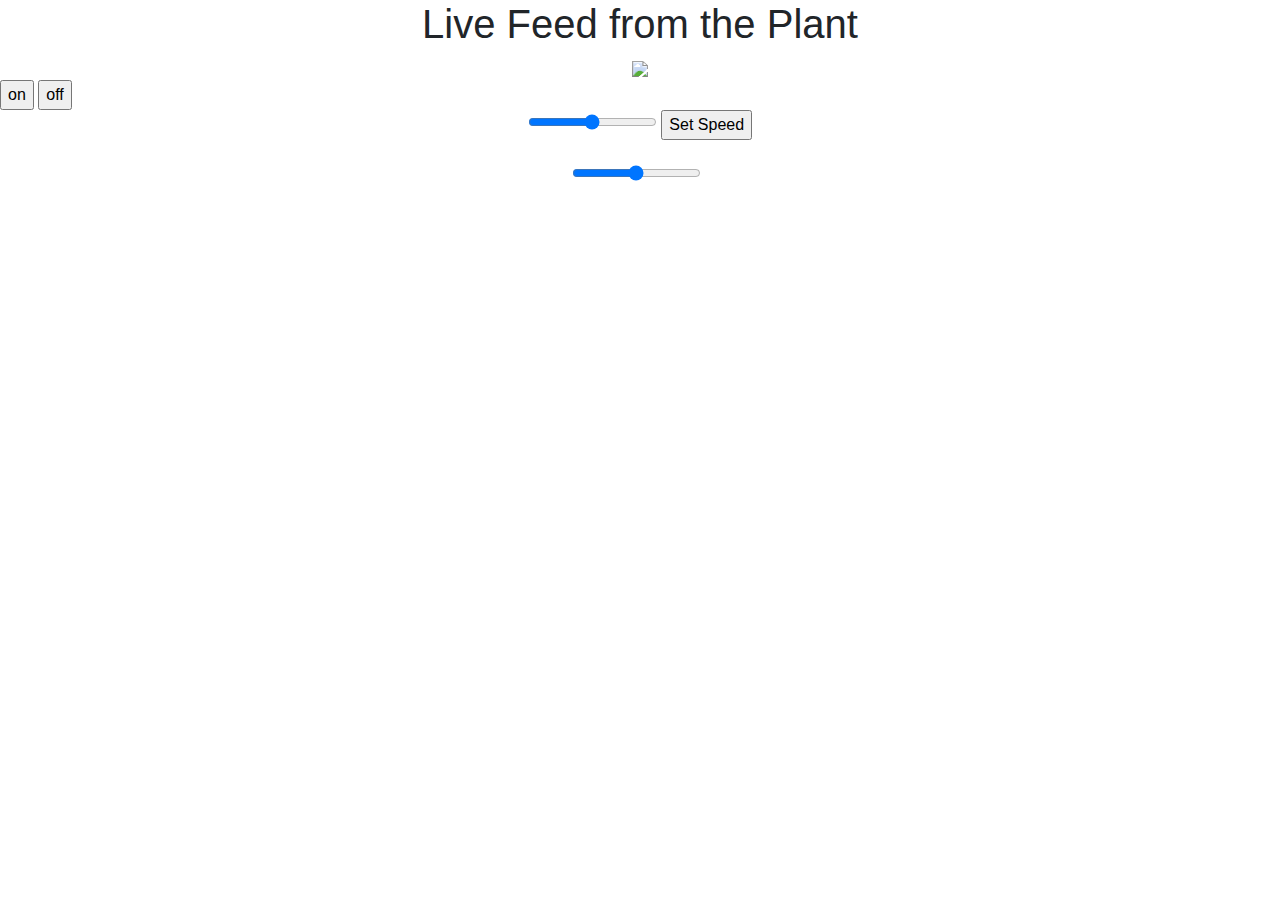
==== templates/index.html @ b2fa519e "Now responds to http posts with Flask. Added buttons and slider to index.html. Organized repository " ====
<!DOCTYPE html>
<html lang="en">

<head>
    <!-- Required meta tags -->
    <meta charset="utf-8">
    <meta name="viewport" content="width=device-width, initial-scale=1, shrink-to-fit=no">

    <!-- Bootstrap CSS -->
    <link rel="stylesheet" href="https://maxcdn.bootstrapcdn.com/bootstrap/4.0.0/css/bootstrap.min.css" integrity="sha384-Gn5384xqQ1aoWXA+058RXPxPg6fy4IWvTNh0E263XmFcJlSAwiGgFAW/dAiS6JXm" crossorigin="anonymous">

    <title>Remote Nuclear Monitoring</title>
</head>

<body>
    <!-- Insert current video frame -->
    <div align="center">
        <h1>Live Feed from the Plant</h1>
        <img src="{{ url_for('video_feed') }}">
    </div>

    <!-- Respond to buttons -->
    <form method="post" action="/">
        <input type="submit" name="on" value="on">
        <input type="submit" name="off" value="off">
    </form>

    <!-- Respond to slider -->
    <form method="post" action="/speed_slider">
        <div class="slidecontainer" id="slide_container1" align="center">
            <input type="range" id="speed" name="speed" min="0" max="100">
            <input type="submit" value="Set Speed">
        </div>
    </form>


    <!-- Below is the bootstrap code for making the slider -->
    <div class="d-flex justify-content-center my-4">
        <form class="range-field w-0">
            <input id="slider11" class="border-0" type="range" min="0" max="255" />
        </form>
        <span class="font-weight-bold text-primary ml-2 mt-1 valueSpan"></span>
    </div>

<!-- Optional JavaScript -->
<!-- jQuery first, then Popper.js, then Bootstrap JS -->
<script src="https://code.jquery.com/jquery-3.2.1.slim.min.js" integrity="sha384-KJ3o2DKtIkvYIK3UENzmM7KCkRr/rE9/Qpg6aAZGJwFDMVNA/GpGFF93hXpG5KkN" crossorigin="anonymous"></script>
<script src="https://cdnjs.cloudflare.com/ajax/libs/popper.js/1.12.9/umd/popper.min.js" integrity="sha384-ApNbgh9B+Y1QKtv3Rn7W3mgPxhU9K/ScQsAP7hUibX39j7fakFPskvXusvfa0b4Q" crossorigin="anonymous"></script>
<script src="https://maxcdn.bootstrapcdn.com/bootstrap/4.0.0/js/bootstrap.min.js" integrity="sha384-JZR6Spejh4U02d8jOt6vLEHfe/JQGiRRSQQxSfFWpi1MquVdAyjUar5+76PVCmYl" crossorigin="anonymous"></script>
 
 <!-- Make sure script.js is in the same directory as index-->
<script src="script.js"></script>
</body>
</html>
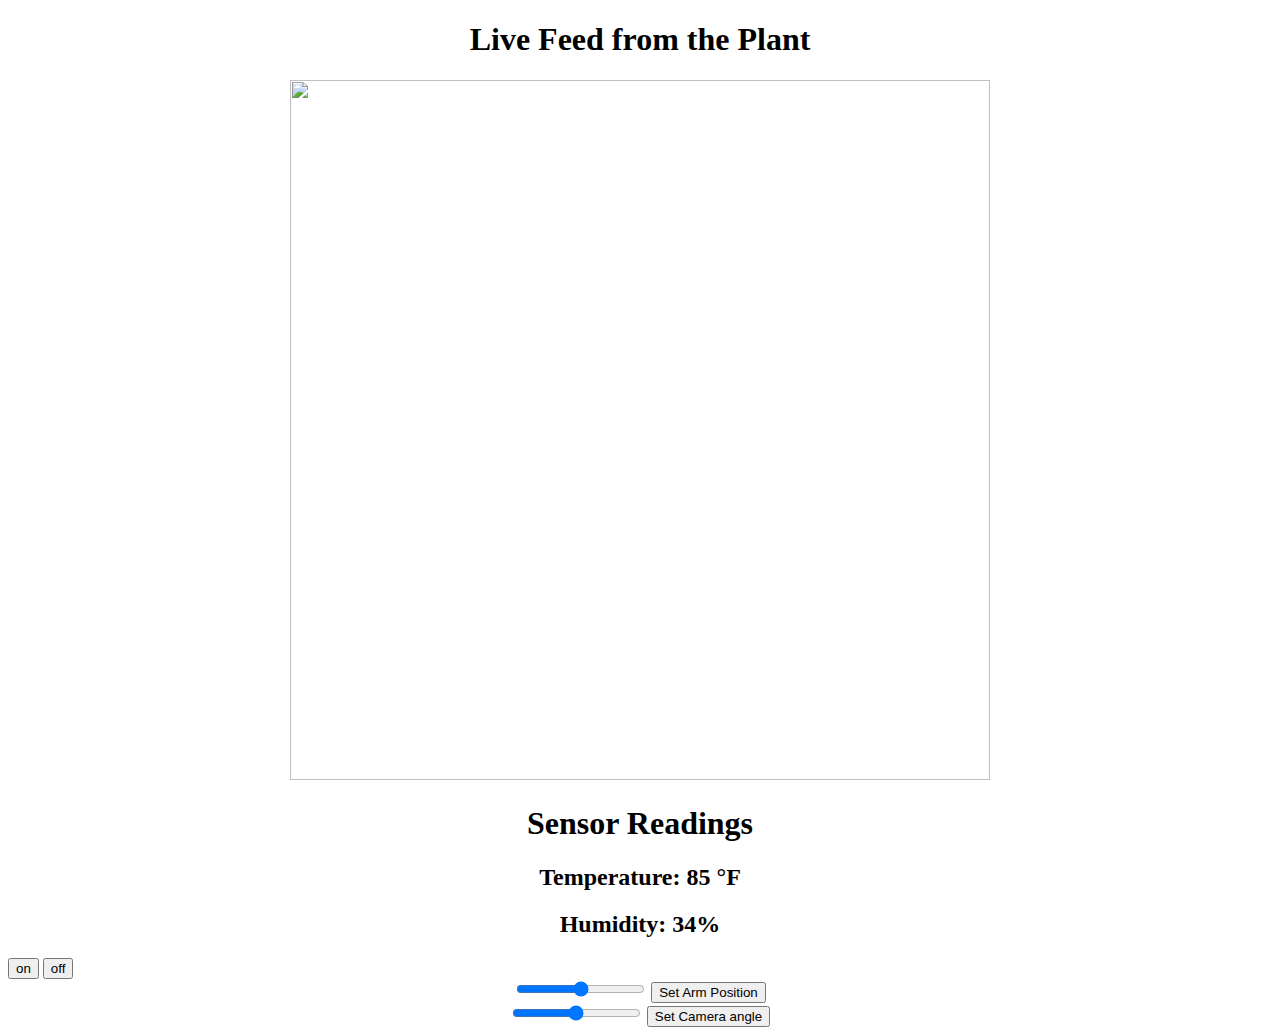
==== commit ea3e4efe: "Added the other slider. Now has arm position and camera rotation inputs." ====
--- a/templates/index.html
+++ b/templates/index.html
@@ -6,9 +6,6 @@
     <meta charset="utf-8">
     <meta name="viewport" content="width=device-width, initial-scale=1, shrink-to-fit=no">
 
-    <!-- Bootstrap CSS -->
-    <link rel="stylesheet" href="https://maxcdn.bootstrapcdn.com/bootstrap/4.0.0/css/bootstrap.min.css" integrity="sha384-Gn5384xqQ1aoWXA+058RXPxPg6fy4IWvTNh0E263XmFcJlSAwiGgFAW/dAiS6JXm" crossorigin="anonymous">
-
     <title>Remote Nuclear Monitoring</title>
 </head>
 
@@ -16,7 +13,14 @@
     <!-- Insert current video frame -->
     <div align="center">
         <h1>Live Feed from the Plant</h1>
-        <img src="{{ url_for('video_feed') }}">
+        <img src="{{ url_for('video_feed') }}" width="700" height="700">
+    </div>
+
+    <!-- Insert temperature and humidity readings -->
+    <div align="center">
+        <h1>Sensor Readings</h1>
+        <h2>Temperature: 85 <span>&#176;</span>F<h2>
+        <h2>Humidity:    34%<h2>
     </div>
 
     <!-- Respond to buttons -->
@@ -25,30 +29,22 @@
         <input type="submit" name="off" value="off">
     </form>
 
-    <!-- Respond to slider -->
-    <form method="post" action="/speed_slider">
-        <div class="slidecontainer" id="slide_container1" align="center">
-            <input type="range" id="speed" name="speed" min="0" max="100">
-            <input type="submit" value="Set Speed">
+    <!-- Respond to position slider -->
+    <form method="post" action="/position_slider">
+        <div class="posistionslidecontainer" id="slide_container1" align="center">
+            <input type="range" id="speed" name="speed" min="0" max="99">
+            <input type="submit" value="Set Arm Position">
         </div>
     </form>
 
+    <!-- Respond to rotation slider -->
+    <form method="post" action="/rotation_slider">
+        <div class="rotationslidecontainer" id="slide_container2" align="center">
+            <input type="range" id="angle" name="angle" min="0" max="180">
+            <input type="submit" value="Set Camera angle">
+        </div>
+    </form>
 
-    <!-- Below is the bootstrap code for making the slider -->
-    <div class="d-flex justify-content-center my-4">
-        <form class="range-field w-0">
-            <input id="slider11" class="border-0" type="range" min="0" max="255" />
-        </form>
-        <span class="font-weight-bold text-primary ml-2 mt-1 valueSpan"></span>
-    </div>
+</body>
 
-<!-- Optional JavaScript -->
-<!-- jQuery first, then Popper.js, then Bootstrap JS -->
-<script src="https://code.jquery.com/jquery-3.2.1.slim.min.js" integrity="sha384-KJ3o2DKtIkvYIK3UENzmM7KCkRr/rE9/Qpg6aAZGJwFDMVNA/GpGFF93hXpG5KkN" crossorigin="anonymous"></script>
-<script src="https://cdnjs.cloudflare.com/ajax/libs/popper.js/1.12.9/umd/popper.min.js" integrity="sha384-ApNbgh9B+Y1QKtv3Rn7W3mgPxhU9K/ScQsAP7hUibX39j7fakFPskvXusvfa0b4Q" crossorigin="anonymous"></script>
-<script src="https://maxcdn.bootstrapcdn.com/bootstrap/4.0.0/js/bootstrap.min.js" integrity="sha384-JZR6Spejh4U02d8jOt6vLEHfe/JQGiRRSQQxSfFWpi1MquVdAyjUar5+76PVCmYl" crossorigin="anonymous"></script>
- 
- <!-- Make sure script.js is in the same directory as index-->
-<script src="script.js"></script>
-</body>
 </html>
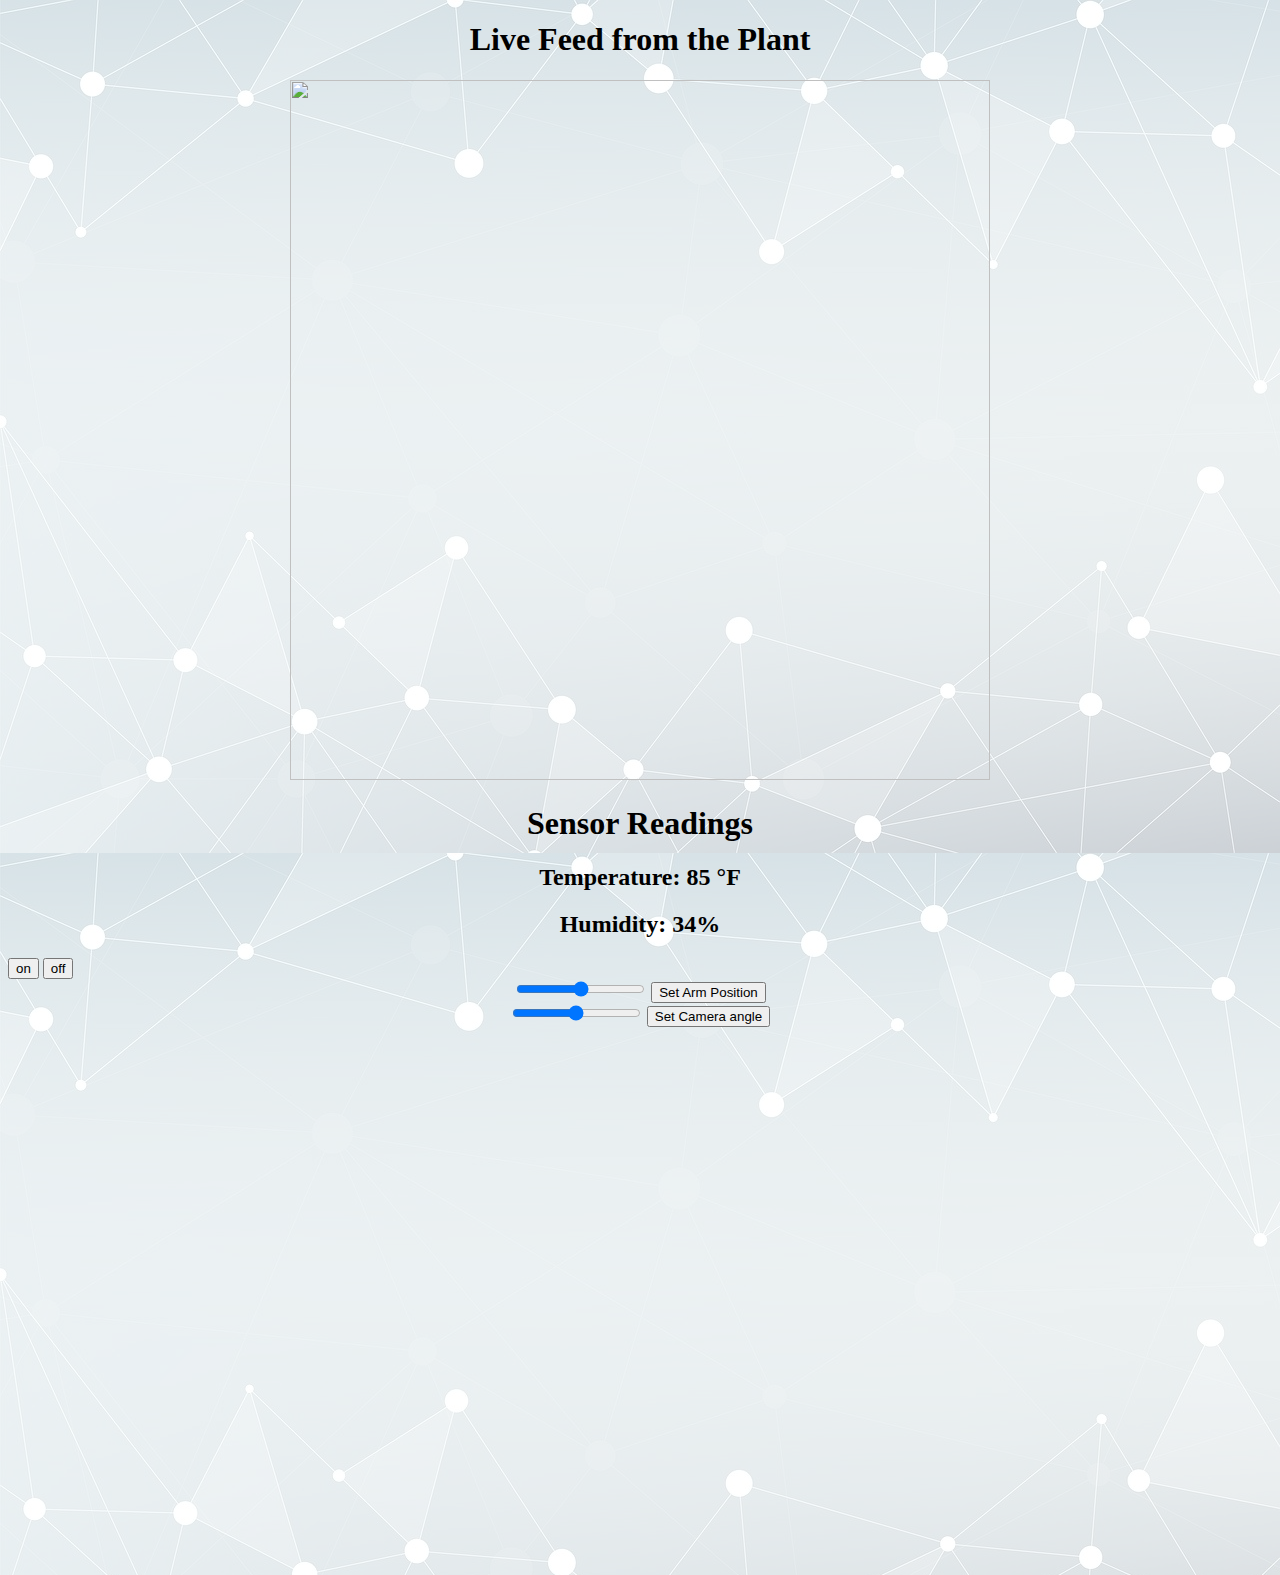
==== commit 05b40c42: "Added link to Pretty.css" ====
--- a/templates/index.html
+++ b/templates/index.html
@@ -5,7 +5,7 @@
     <!-- Required meta tags -->
     <meta charset="utf-8">
     <meta name="viewport" content="width=device-width, initial-scale=1, shrink-to-fit=no">
-
+    <link href="Pretty.css" rel="stylesheet">
     <title>Remote Nuclear Monitoring</title>
 </head>
 
--- a/templates/Pretty.css
+++ b/templates/Pretty.css
@@ -0,0 +1,18 @@
+
+body::before {
+  content: "";
+
+  width: 175%;
+  height: 175%;
+  background-image: url("SDes-back.jpg");
+  opacity: 0.2;
+  top: 0;
+  left: 0;
+  bottom: 0;
+  right: 0;
+  position: absolute;
+  z-index: -1;
+}
+
+
+
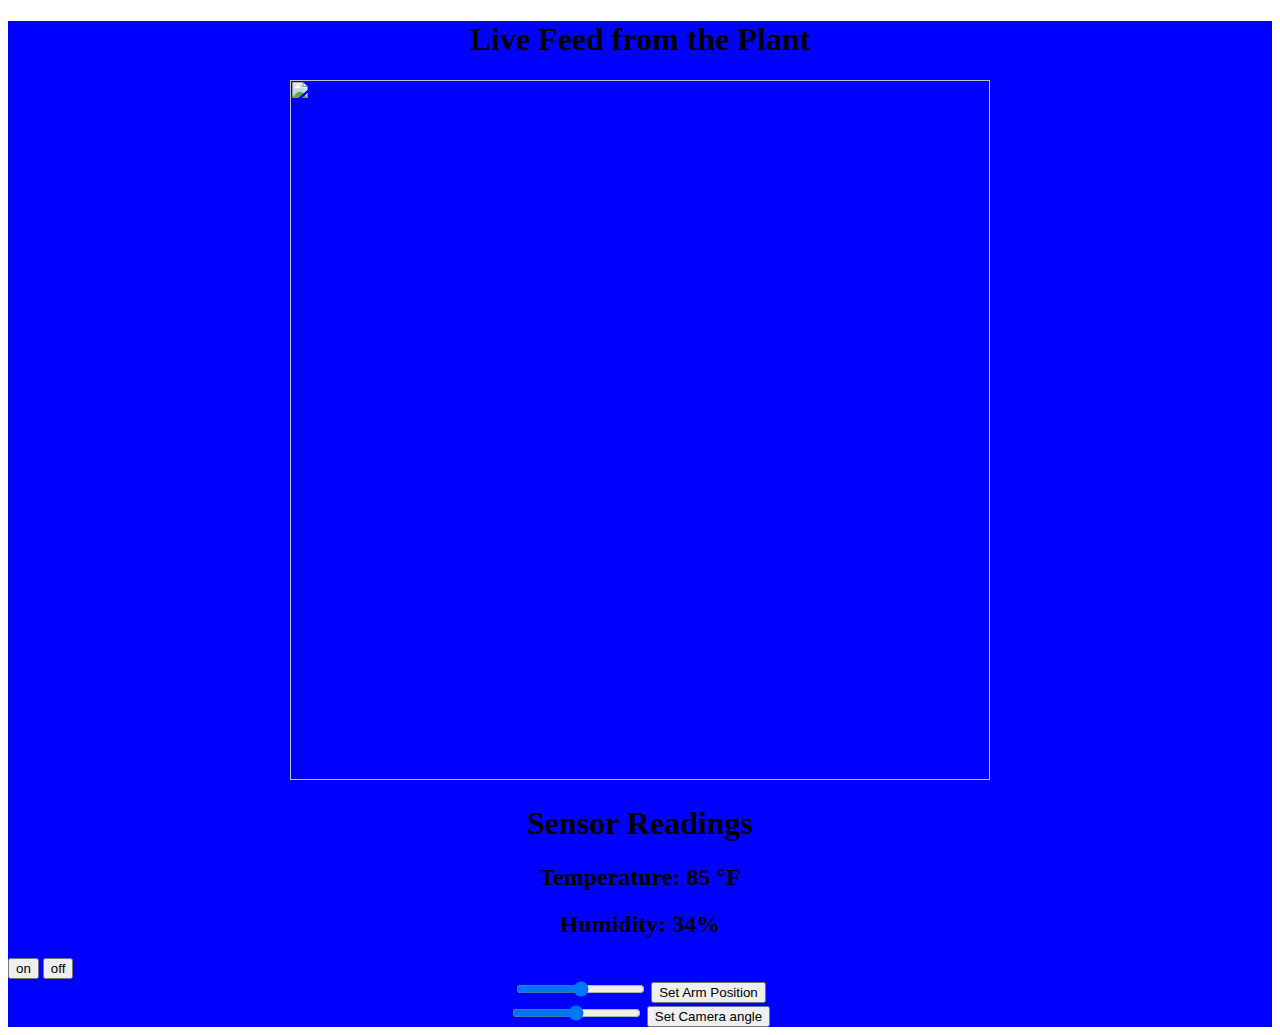
==== commit 70e38d6b: "Added background color." ====
--- a/templates/index.html
+++ b/templates/index.html
@@ -5,46 +5,47 @@
     <!-- Required meta tags -->
     <meta charset="utf-8">
     <meta name="viewport" content="width=device-width, initial-scale=1, shrink-to-fit=no">
-    <link href="Pretty.css" rel="stylesheet">
+
     <title>Remote Nuclear Monitoring</title>
 </head>
 
 <body>
-    <!-- Insert current video frame -->
-    <div align="center">
-        <h1>Live Feed from the Plant</h1>
-        <img src="{{ url_for('video_feed') }}" width="700" height="700">
+    <div style="background-color:blue">
+        <!-- Insert current video frame -->
+        <div align="center">
+            <h1>Live Feed from the Plant</h1>
+            <img src="{{ url_for('video_feed') }}" width="700" height="700">
+        </div>
+
+        <!-- Insert temperature and humidity readings -->
+        <div align="center">
+            <h1>Sensor Readings</h1>
+            <h2>Temperature: 85 <span>&#176;</span>F<h2>
+            <h2>Humidity:    34%<h2>
+        </div>
+
+        <!-- Respond to buttons -->
+        <form method="post" action="/">
+            <input type="submit" name="on" value="on">
+            <input type="submit" name="off" value="off">
+        </form>
+
+        <!-- Respond to position slider -->
+        <form method="post" action="/position_slider">
+            <div class="posistionslidecontainer" id="slide_container1" align="center">
+                <input type="range" id="speed" name="speed" min="0" max="99">
+                <input type="submit" value="Set Arm Position">
+            </div>
+        </form>
+
+        <!-- Respond to rotation slider -->
+        <form method="post" action="/rotation_slider">
+            <div class="rotationslidecontainer" id="slide_container2" align="center">
+                <input type="range" id="angle" name="angle" min="0" max="180">
+                <input type="submit" value="Set Camera angle">
+            </div>
+        </form>
     </div>
-
-    <!-- Insert temperature and humidity readings -->
-    <div align="center">
-        <h1>Sensor Readings</h1>
-        <h2>Temperature: 85 <span>&#176;</span>F<h2>
-        <h2>Humidity:    34%<h2>
-    </div>
-
-    <!-- Respond to buttons -->
-    <form method="post" action="/">
-        <input type="submit" name="on" value="on">
-        <input type="submit" name="off" value="off">
-    </form>
-
-    <!-- Respond to position slider -->
-    <form method="post" action="/position_slider">
-        <div class="posistionslidecontainer" id="slide_container1" align="center">
-            <input type="range" id="speed" name="speed" min="0" max="99">
-            <input type="submit" value="Set Arm Position">
-        </div>
-    </form>
-
-    <!-- Respond to rotation slider -->
-    <form method="post" action="/rotation_slider">
-        <div class="rotationslidecontainer" id="slide_container2" align="center">
-            <input type="range" id="angle" name="angle" min="0" max="180">
-            <input type="submit" value="Set Camera angle">
-        </div>
-    </form>
-
 </body>
 
 </html>
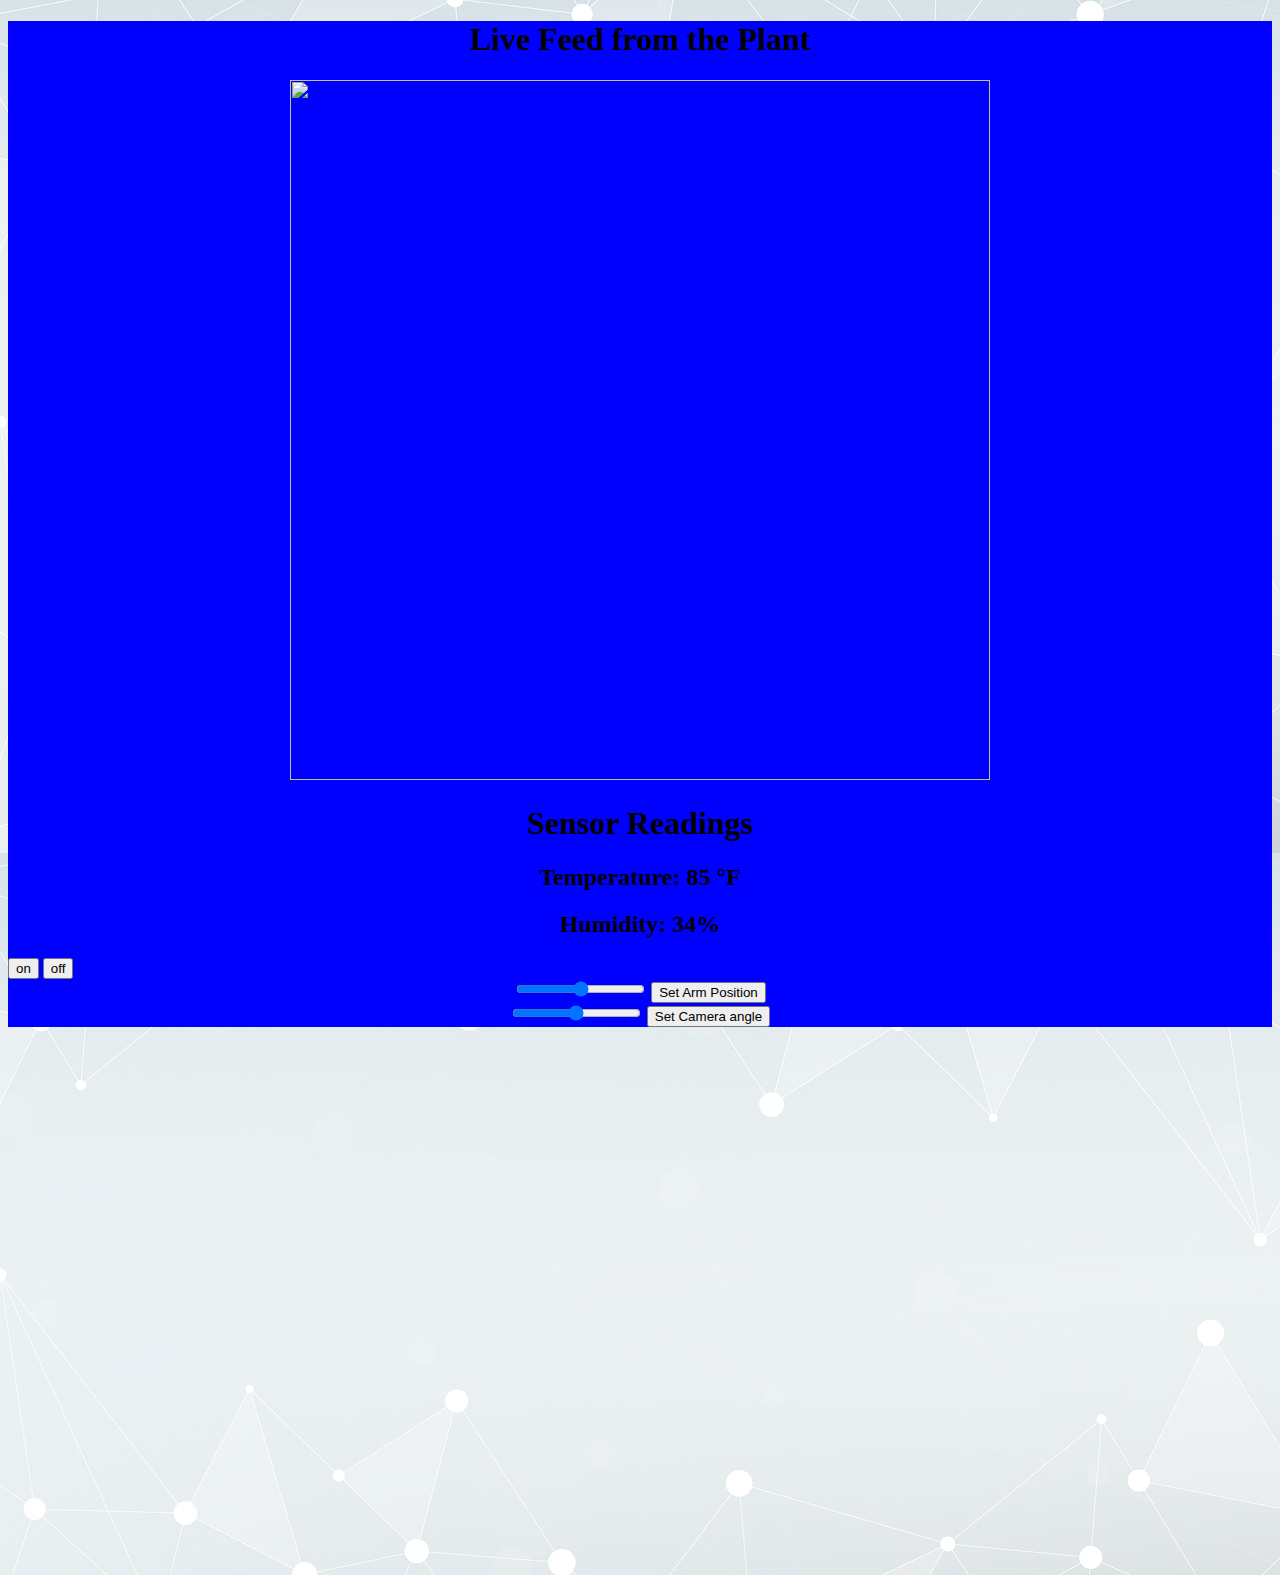
==== commit 817b83df: "merge background formatsMerge branch 'master' of github.com:colehlava/SeniorDesign" ====
--- a/templates/index.html
+++ b/templates/index.html
@@ -5,7 +5,7 @@
     <!-- Required meta tags -->
     <meta charset="utf-8">
     <meta name="viewport" content="width=device-width, initial-scale=1, shrink-to-fit=no">
-
+    <link href="Pretty.css" rel="stylesheet">
     <title>Remote Nuclear Monitoring</title>
 </head>
 
--- a/templates/Pretty.css
+++ b/templates/Pretty.css
@@ -0,0 +1,18 @@
+
+body::before {
+  content: "";
+
+  width: 175%;
+  height: 175%;
+  background-image: url("SDes-back.jpg");
+  opacity: 0.2;
+  top: 0;
+  left: 0;
+  bottom: 0;
+  right: 0;
+  position: absolute;
+  z-index: -1;
+}
+
+
+
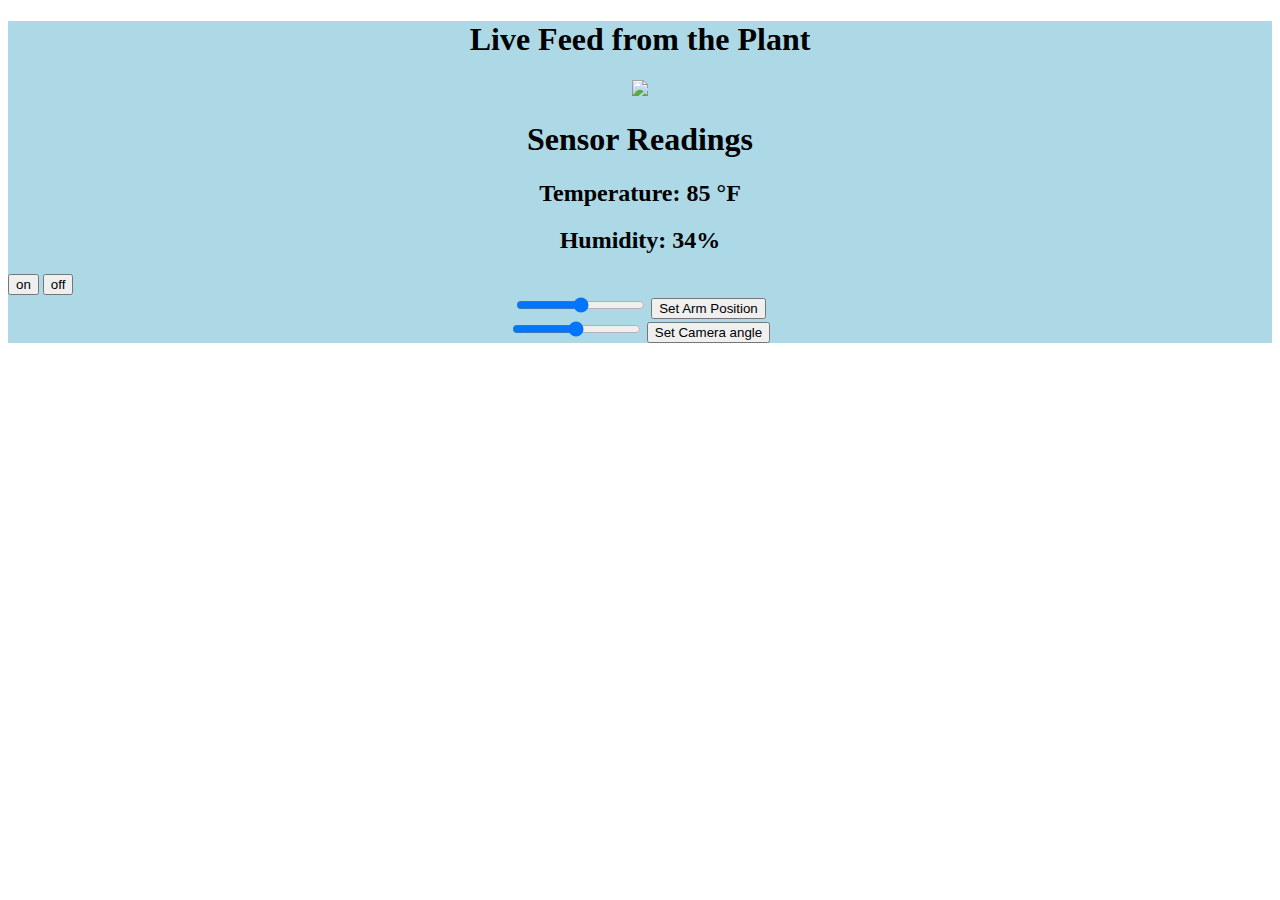
==== commit cc60ea50: "Adjusted size of video frame." ====
--- a/templates/index.html
+++ b/templates/index.html
@@ -2,19 +2,19 @@
 <html lang="en">
 
 <head>
+    <title>Remote Nuclear Monitoring</title>
+
     <!-- Required meta tags -->
     <meta charset="utf-8">
     <meta name="viewport" content="width=device-width, initial-scale=1, shrink-to-fit=no">
-    <link href="Pretty.css" rel="stylesheet">
-    <title>Remote Nuclear Monitoring</title>
 </head>
 
 <body>
-    <div style="background-color:blue">
+    <div style="background-color:lightblue">
         <!-- Insert current video frame -->
         <div align="center">
             <h1>Live Feed from the Plant</h1>
-            <img src="{{ url_for('video_feed') }}" width="700" height="700">
+            <img src="{{ url_for('video_feed') }}">
         </div>
 
         <!-- Insert temperature and humidity readings -->
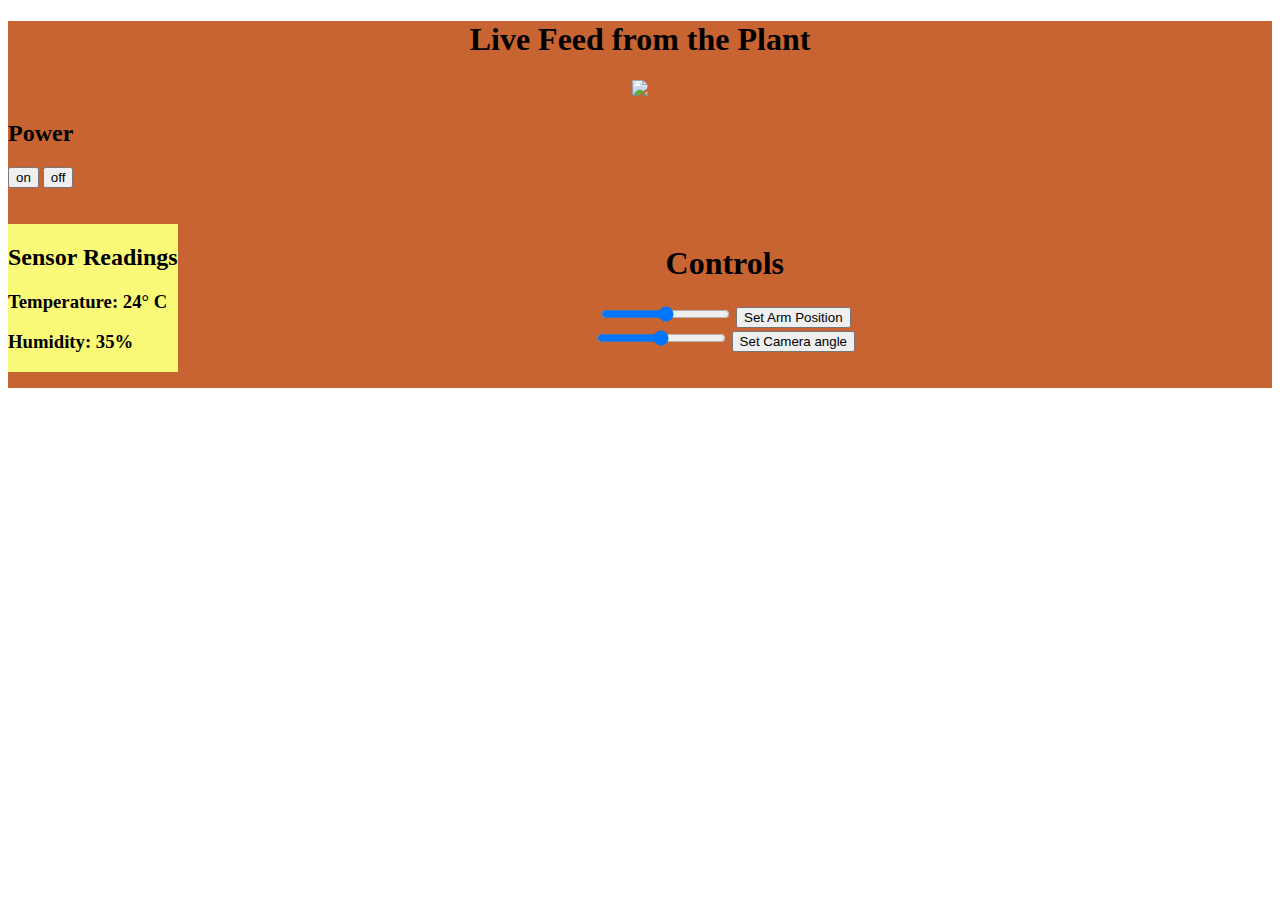
==== commit 2143095e: "Changed formatting of web app and changed temperature readings from Fahrenheit to Celcius." ====
--- a/templates/index.html
+++ b/templates/index.html
@@ -10,41 +10,49 @@
 </head>
 
 <body>
-    <div style="background-color:lightblue">
+    <div style="background-color:rgb(200,100,50);">
         <!-- Insert current video frame -->
         <div align="center">
             <h1>Live Feed from the Plant</h1>
             <img src="{{ url_for('video_feed') }}">
         </div>
 
+        <!-- Respond to power buttons -->
+        <form method="post" action="/">
+            <h2>Power</h2>
+            <input type="submit" name="on" value="on">
+            <input type="submit" name="off" value="off">
+            <br><br><br>
+        </form>
+
         <!-- Insert temperature and humidity readings -->
-        <div align="center">
-            <h1>Sensor Readings</h1>
-            <h2>Temperature: 85 <span>&#176;</span>F<h2>
-            <h2>Humidity:    34%<h2>
+        <div align="left" style="background-color:rgb(250,250,120); float:left;">
+            <h2>Sensor Readings</h2>
+            <h3>Temperature: 24<span>&#176;</span> C<h3>
+            <h3>Humidity: 35%<h3>
         </div>
 
-        <!-- Respond to buttons -->
-        <form method="post" action="/">
-            <input type="submit" name="on" value="on">
-            <input type="submit" name="off" value="off">
-        </form>
+        <div align="center">
+            <h1>Controls</h1>
 
-        <!-- Respond to position slider -->
-        <form method="post" action="/position_slider">
-            <div class="posistionslidecontainer" id="slide_container1" align="center">
-                <input type="range" id="speed" name="speed" min="0" max="99">
-                <input type="submit" value="Set Arm Position">
-            </div>
-        </form>
+            <!-- Respond to position slider -->
+            <form method="post" action="/position_slider">
+                <div class="posistionslidecontainer" id="slide_container1" align="center">
+                    <input type="range" id="speed" name="speed" min="0" max="99">
+                    <input type="submit" value="Set Arm Position">
+                </div>
+            </form>
 
-        <!-- Respond to rotation slider -->
-        <form method="post" action="/rotation_slider">
-            <div class="rotationslidecontainer" id="slide_container2" align="center">
-                <input type="range" id="angle" name="angle" min="0" max="180">
-                <input type="submit" value="Set Camera angle">
-            </div>
-        </form>
+            <!-- Respond to rotation slider -->
+            <form method="post" action="/rotation_slider">
+                <div class="rotationslidecontainer" id="slide_container2" align="center">
+                    <input type="range" id="angle" name="angle" min="0" max="180">
+                    <input type="submit" value="Set Camera angle">
+                </div>
+            </form>
+        </div>
+        <br>
+        <br>
     </div>
 </body>
 
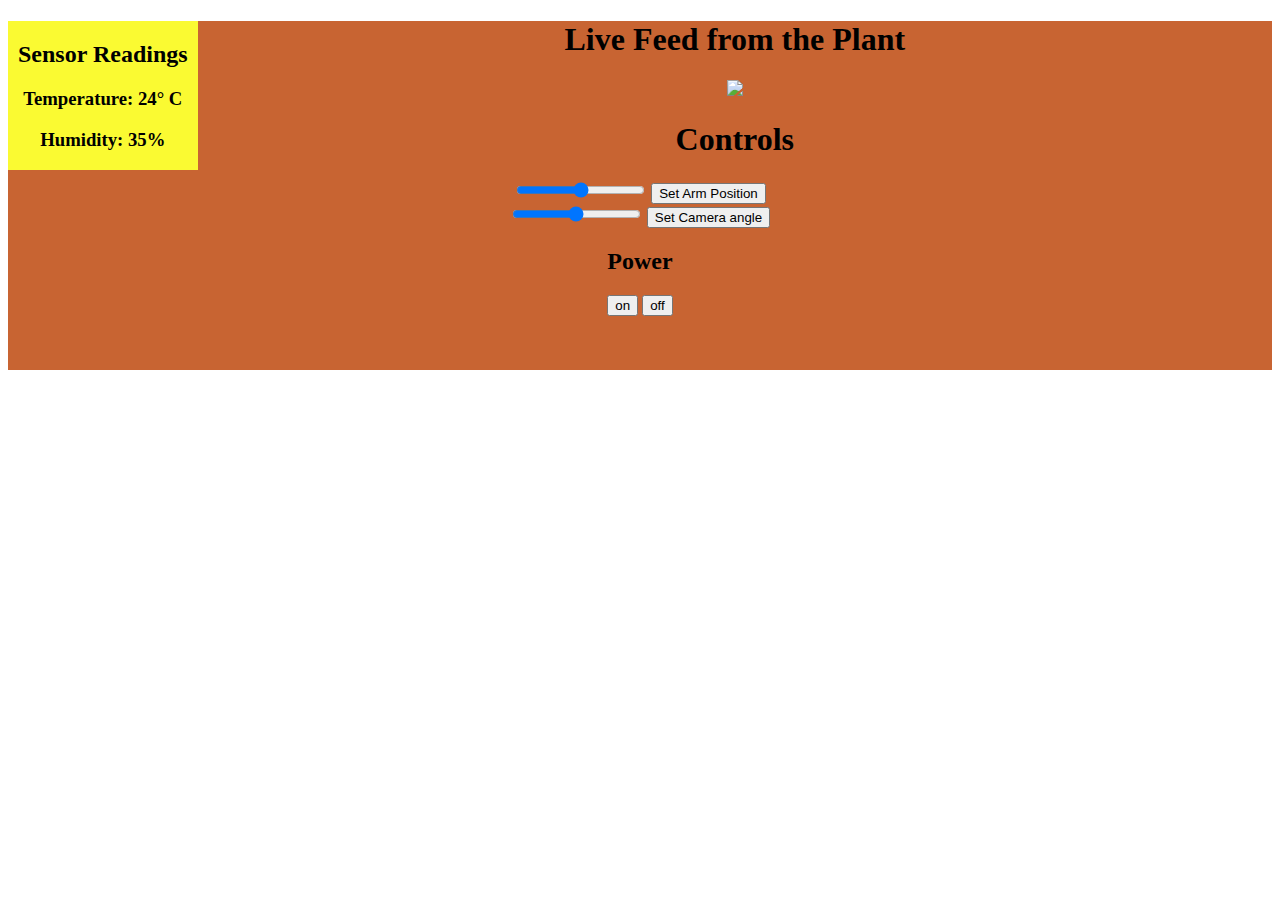
==== commit 045c41e0: "Finished user interface of web app." ====
--- a/templates/index.html
+++ b/templates/index.html
@@ -11,31 +11,24 @@
 
 <body>
     <div style="background-color:rgb(200,100,50);">
+        <!-- Insert temperature and humidity readings -->
+        <div align="center" style="background-color:rgb(250,250,50); float:left; width:15%;">
+            <h2>Sensor Readings</h2>
+            <h3>Temperature: 24<span>&#176;</span> C<h3>
+            <h3>Humidity: 35%<h3>
+        </div>
+
         <!-- Insert current video frame -->
         <div align="center">
             <h1>Live Feed from the Plant</h1>
             <img src="{{ url_for('video_feed') }}">
         </div>
 
-        <!-- Respond to power buttons -->
-        <form method="post" action="/">
-            <h2>Power</h2>
-            <input type="submit" name="on" value="on">
-            <input type="submit" name="off" value="off">
-            <br><br><br>
-        </form>
-
-        <!-- Insert temperature and humidity readings -->
-        <div align="left" style="background-color:rgb(250,250,120); float:left;">
-            <h2>Sensor Readings</h2>
-            <h3>Temperature: 24<span>&#176;</span> C<h3>
-            <h3>Humidity: 35%<h3>
-        </div>
-
+        <!-- Controls -->
         <div align="center">
             <h1>Controls</h1>
 
-            <!-- Respond to position slider -->
+            <!-- Arm position slider -->
             <form method="post" action="/position_slider">
                 <div class="posistionslidecontainer" id="slide_container1" align="center">
                     <input type="range" id="speed" name="speed" min="0" max="99">
@@ -43,15 +36,22 @@
                 </div>
             </form>
 
-            <!-- Respond to rotation slider -->
+            <!-- Camera rotation slider -->
             <form method="post" action="/rotation_slider">
                 <div class="rotationslidecontainer" id="slide_container2" align="center">
                     <input type="range" id="angle" name="angle" min="0" max="180">
                     <input type="submit" value="Set Camera angle">
                 </div>
             </form>
+
+            <!-- Power buttons -->
+            <form method="post" action="/">
+                <h2>Power</h2>
+                <input type="submit" name="on" value="on">
+                <input type="submit" name="off" value="off">
+                <br><br><br>
+            </form>
         </div>
-        <br>
         <br>
     </div>
 </body>
